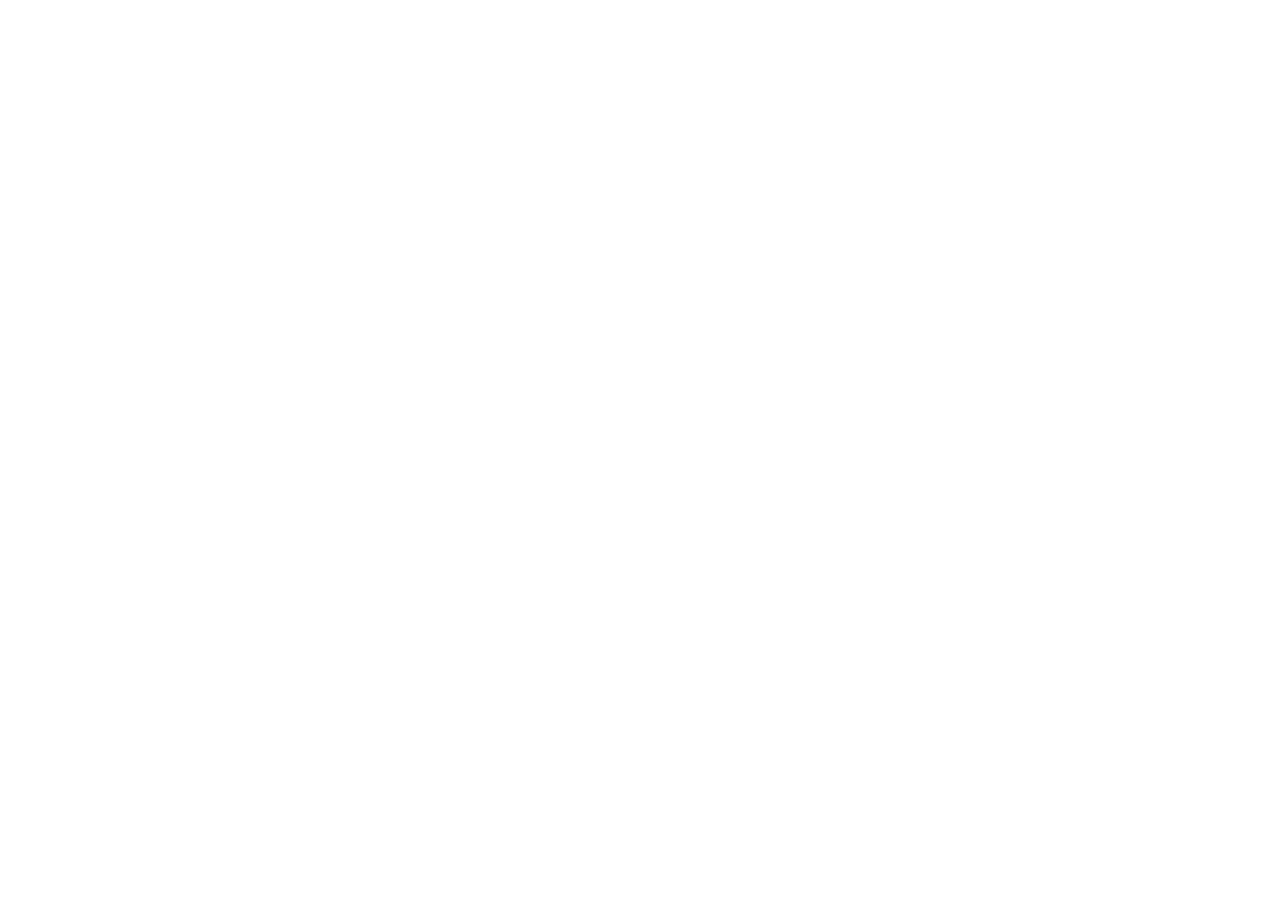
==== login.html @ b2db21ed "更新了文件" ====
<!DOCTYPE html>
<html lang="en">

<head>
    <meta charset="UTF-8">
    <meta http-equiv="X-UA-Compatible" content="IE=edge">
    <meta name="viewport" content="width=device-width, initial-scale=1.0">
    <title>Document</title>
</head>

<body>

</body>

</html>
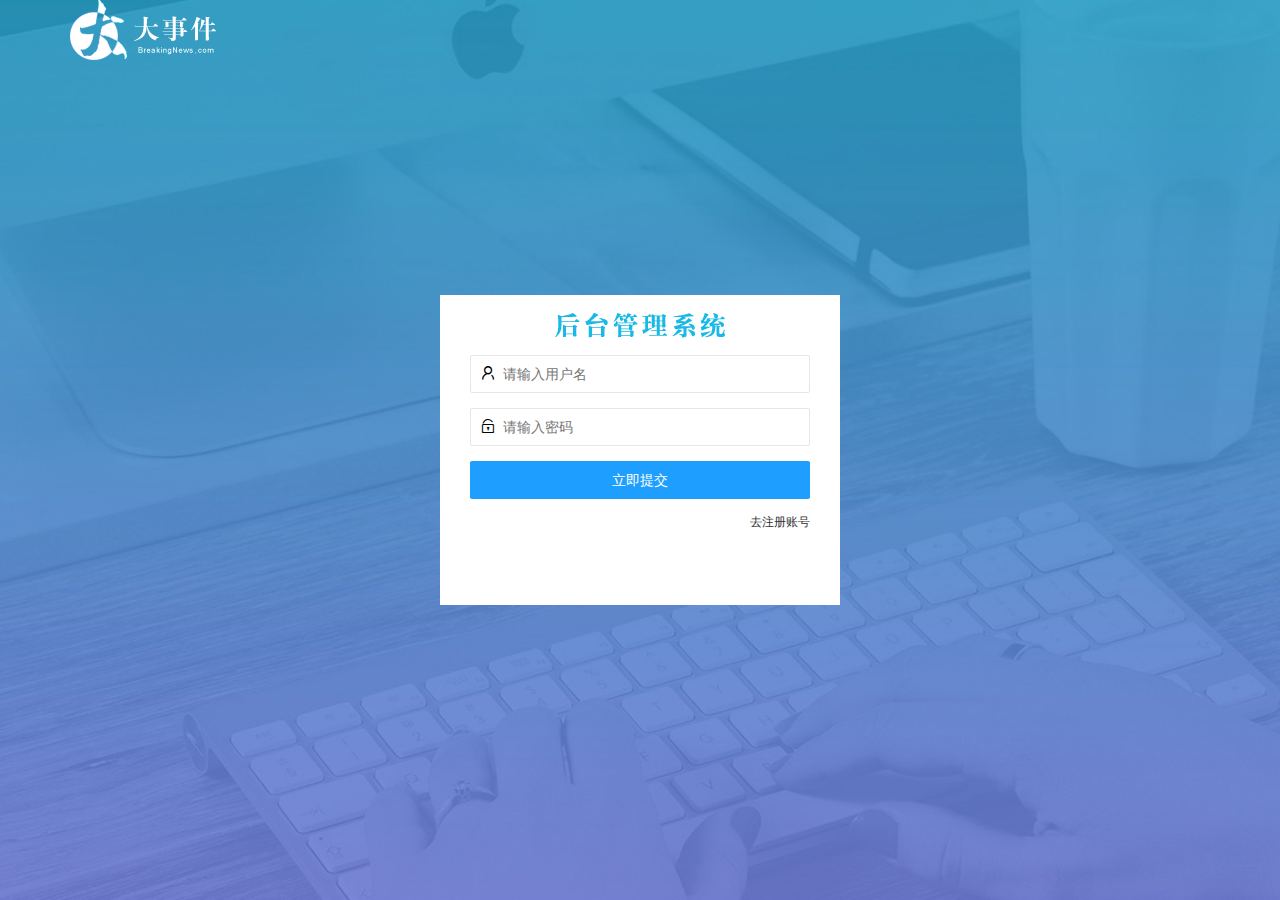
==== commit d5195b22: "update login.html file" ====
--- a/login.html
+++ b/login.html
@@ -5,10 +5,82 @@
     <meta charset="UTF-8">
     <meta http-equiv="X-UA-Compatible" content="IE=edge">
     <meta name="viewport" content="width=device-width, initial-scale=1.0">
-    <title>Document</title>
+    <title>登录界面</title>
+    <link rel="stylesheet" href="/assets/lib/layui/css/layui.css">
+    <link rel="stylesheet" href="/assets/css/login.css">
 </head>
 
+
 <body>
+    <div class="layui-main">
+        <img src="/assets/images/logo.png" alt="" />
+    </div>
+    <div class="loginAndReg">
+        <div class="title-img">
+            <!-- <img src="/assets/images/login_title.png" alt=""> -->
+        </div>
+        <!-- 登录界面 -->
+        <div class="box_login">
+            <form class="layui-form" id="form_login">
+                <div class="layui-form-item">
+                    <i class="layui-icon layui-icon-username"></i>
+                    <input type="text" name="username" required lay-verify="required" placeholder="请输入用户名"
+                        autocomplete="off" class="layui-input">
+                </div>
+                <div class="layui-form-item">
+                    <i class="layui-icon layui-icon-password"></i>
+                    <input type="password" name="password" required lay-verify="required|pwd" placeholder="请输入密码"
+                        autocomplete="off" class="layui-input">
+                </div>
+                <div class="layui-form-item">
+                    <button class="layui-btn layui-btn-fluid layui-btn-normal" lay-submit
+                        lay-filter="formDemo">立即提交</button>
+                </div>
+                <div class="layui-form-item link">
+                    <a href="javascript:;" class="link_reg" id='linkReg'>去注册账号</a>
+                </div>
+            </form>
+
+        </div>
+
+
+        <!-- 注册界面 -->
+        <div class="box_reg">
+            <form class="layui-form" id="form_reg">
+                <div class="layui-form-item">
+                    <i class="layui-icon layui-icon-username"></i>
+                    <input type="text" name="username" required lay-verify="required" placeholder="请输入用户名"
+                        autocomplete="off" class="layui-input">
+                </div>
+                <div class="layui-form-item">
+                    <i class="layui-icon layui-icon-password"></i>
+                    <input type="password" name="password" required lay-verify="required|pwd" placeholder="请输入新密码"
+                        autocomplete="off" class="layui-input">
+                </div>
+                <div class="layui-form-item">
+                    <i class="layui-icon layui-icon-password"></i>
+                    <input type="password" name="repassword" required lay-verify="required|pwd|repwd"
+                        placeholder="请确认输入的新密码" autocomplete="off" class="layui-input">
+                </div>
+                <div class="layui-form-item">
+                    <button class="layui-btn layui-btn-fluid layui-btn-normal" lay-submit
+                        lay-filter="formDemo">注册</button>
+                </div>
+                <div class="layui-form-item link">
+                    <a href="javascript:;" class="link_login" id='linkLogin'>去登录</a>
+                </div>
+            </form>
+
+        </div>
+    </div>
+
+    <!-- 导入 layui 的js文件 -->
+    <script src="/assets/lib/layui/layui.all.js"></script>
+    <!-- 导入 JQuery.js 文件 -->
+    <script src="/assets/lib/jquery.js"></script>
+    <script src="/assets/js/baseAPI.js"></script>
+    <!-- 导入自定义js文件 -->
+    <script src="/assets/js/login.js"></script>
 
 </body>
 
--- a/assets/lib/layui/css/layui.css
+++ b/assets/lib/layui/css/layui.css
@@ -0,0 +1,2 @@
+/** layui-v2.5.5 MIT License By https://www.layui.com */
+ .layui-inline,img{display:inline-block;vertical-align:middle}h1,h2,h3,h4,h5,h6{font-weight:400}.layui-edge,.layui-header,.layui-inline,.layui-main{position:relative}.layui-body,.layui-edge,.layui-elip{overflow:hidden}.layui-btn,.layui-edge,.layui-inline,img{vertical-align:middle}.layui-btn,.layui-disabled,.layui-icon,.layui-unselect{-moz-user-select:none;-webkit-user-select:none;-ms-user-select:none}.layui-elip,.layui-form-checkbox span,.layui-form-pane .layui-form-label{text-overflow:ellipsis;white-space:nowrap}.layui-breadcrumb,.layui-tree-btnGroup{visibility:hidden}blockquote,body,button,dd,div,dl,dt,form,h1,h2,h3,h4,h5,h6,input,li,ol,p,pre,td,textarea,th,ul{margin:0;padding:0;-webkit-tap-highlight-color:rgba(0,0,0,0)}a:active,a:hover{outline:0}img{border:none}li{list-style:none}table{border-collapse:collapse;border-spacing:0}h4,h5,h6{font-size:100%}button,input,optgroup,option,select,textarea{font-family:inherit;font-size:inherit;font-style:inherit;font-weight:inherit;outline:0}pre{white-space:pre-wrap;white-space:-moz-pre-wrap;white-space:-pre-wrap;white-space:-o-pre-wrap;word-wrap:break-word}body{line-height:24px;font:14px Helvetica Neue,Helvetica,PingFang SC,Tahoma,Arial,sans-serif}hr{height:1px;margin:10px 0;border:0;clear:both}a{color:#333;text-decoration:none}a:hover{color:#777}a cite{font-style:normal;*cursor:pointer}.layui-border-box,.layui-border-box *{box-sizing:border-box}.layui-box,.layui-box *{box-sizing:content-box}.layui-clear{clear:both;*zoom:1}.layui-clear:after{content:'\20';clear:both;*zoom:1;display:block;height:0}.layui-inline{*display:inline;*zoom:1}.layui-edge{display:inline-block;width:0;height:0;border-width:6px;border-style:dashed;border-color:transparent}.layui-edge-top{top:-4px;border-bottom-color:#999;border-bottom-style:solid}.layui-edge-right{border-left-color:#999;border-left-style:solid}.layui-edge-bottom{top:2px;border-top-color:#999;border-top-style:solid}.layui-edge-left{border-right-color:#999;border-right-style:solid}.layui-disabled,.layui-disabled:hover{color:#d2d2d2!important;cursor:not-allowed!important}.layui-circle{border-radius:100%}.layui-show{display:block!important}.layui-hide{display:none!important}@font-face{font-family:layui-icon;src:url(../font/iconfont.eot?v=250);src:url(../font/iconfont.eot?v=250#iefix) format('embedded-opentype'),url(../font/iconfont.woff2?v=250) format('woff2'),url(../font/iconfont.woff?v=250) format('woff'),url(../font/iconfont.ttf?v=250) format('truetype'),url(../font/iconfont.svg?v=250#layui-icon) format('svg')}.layui-icon{font-family:layui-icon!important;font-size:16px;font-style:normal;-webkit-font-smoothing:antialiased;-moz-osx-font-smoothing:grayscale}.layui-icon-reply-fill:before{content:"\e611"}.layui-icon-set-fill:before{content:"\e614"}.layui-icon-menu-fill:before{content:"\e60f"}.layui-icon-search:before{content:"\e615"}.layui-icon-share:before{content:"\e641"}.layui-icon-set-sm:before{content:"\e620"}.layui-icon-engine:before{content:"\e628"}.layui-icon-close:before{content:"\1006"}.layui-icon-close-fill:before{content:"\1007"}.layui-icon-chart-screen:before{content:"\e629"}.layui-icon-star:before{content:"\e600"}.layui-icon-circle-dot:before{content:"\e617"}.layui-icon-chat:before{content:"\e606"}.layui-icon-release:before{content:"\e609"}.layui-icon-list:before{content:"\e60a"}.layui-icon-chart:before{content:"\e62c"}.layui-icon-ok-circle:before{content:"\1005"}.layui-icon-layim-theme:before{content:"\e61b"}.layui-icon-table:before{content:"\e62d"}.layui-icon-right:before{content:"\e602"}.layui-icon-left:before{content:"\e603"}.layui-icon-cart-simple:before{content:"\e698"}.layui-icon-face-cry:before{content:"\e69c"}.layui-icon-face-smile:before{content:"\e6af"}.layui-icon-survey:before{content:"\e6b2"}.layui-icon-tree:before{content:"\e62e"}.layui-icon-upload-circle:before{content:"\e62f"}.layui-icon-add-circle:before{content:"\e61f"}.layui-icon-download-circle:before{content:"\e601"}.layui-icon-templeate-1:before{content:"\e630"}.layui-icon-util:before{content:"\e631"}.layui-icon-face-surprised:before{content:"\e664"}.layui-icon-edit:before{content:"\e642"}.layui-icon-speaker:before{content:"\e645"}.layui-icon-down:before{content:"\e61a"}.layui-icon-file:before{content:"\e621"}.layui-icon-layouts:before{content:"\e632"}.layui-icon-rate-half:before{content:"\e6c9"}.layui-icon-add-circle-fine:before{content:"\e608"}.layui-icon-prev-circle:before{content:"\e633"}.layui-icon-read:before{content:"\e705"}.layui-icon-404:before{content:"\e61c"}.layui-icon-carousel:before{content:"\e634"}.layui-icon-help:before{content:"\e607"}.layui-icon-code-circle:before{content:"\e635"}.layui-icon-water:before{content:"\e636"}.layui-icon-username:before{content:"\e66f"}.layui-icon-find-fill:before{content:"\e670"}.layui-icon-about:before{content:"\e60b"}.layui-icon-location:before{content:"\e715"}.layui-icon-up:before{content:"\e619"}.layui-icon-pause:before{content:"\e651"}.layui-icon-date:before{content:"\e637"}.layui-icon-layim-uploadfile:before{content:"\e61d"}.layui-icon-delete:before{content:"\e640"}.layui-icon-play:before{content:"\e652"}.layui-icon-top:before{content:"\e604"}.layui-icon-friends:before{content:"\e612"}.layui-icon-refresh-3:before{content:"\e9aa"}.layui-icon-ok:before{content:"\e605"}.layui-icon-layer:before{content:"\e638"}.layui-icon-face-smile-fine:before{content:"\e60c"}.layui-icon-dollar:before{content:"\e659"}.layui-icon-group:before{content:"\e613"}.layui-icon-layim-download:before{content:"\e61e"}.layui-icon-picture-fine:before{content:"\e60d"}.layui-icon-link:before{content:"\e64c"}.layui-icon-diamond:before{content:"\e735"}.layui-icon-log:before{content:"\e60e"}.layui-icon-rate-solid:before{content:"\e67a"}.layui-icon-fonts-del:before{content:"\e64f"}.layui-icon-unlink:before{content:"\e64d"}.layui-icon-fonts-clear:before{content:"\e639"}.layui-icon-triangle-r:before{content:"\e623"}.layui-icon-circle:before{content:"\e63f"}.layui-icon-radio:before{content:"\e643"}.layui-icon-align-center:before{content:"\e647"}.layui-icon-align-right:before{content:"\e648"}.layui-icon-align-left:before{content:"\e649"}.layui-icon-loading-1:before{content:"\e63e"}.layui-icon-return:before{content:"\e65c"}.layui-icon-fonts-strong:before{content:"\e62b"}.layui-icon-upload:before{content:"\e67c"}.layui-icon-dialogue:before{content:"\e63a"}.layui-icon-video:before{content:"\e6ed"}.layui-icon-headset:before{content:"\e6fc"}.layui-icon-cellphone-fine:before{content:"\e63b"}.layui-icon-add-1:before{content:"\e654"}.layui-icon-face-smile-b:before{content:"\e650"}.layui-icon-fonts-html:before{content:"\e64b"}.layui-icon-form:before{content:"\e63c"}.layui-icon-cart:before{content:"\e657"}.layui-icon-camera-fill:before{content:"\e65d"}.layui-icon-tabs:before{content:"\e62a"}.layui-icon-fonts-code:before{content:"\e64e"}.layui-icon-fire:before{content:"\e756"}.layui-icon-set:before{content:"\e716"}.layui-icon-fonts-u:before{content:"\e646"}.layui-icon-triangle-d:before{content:"\e625"}.layui-icon-tips:before{content:"\e702"}.layui-icon-picture:before{content:"\e64a"}.layui-icon-more-vertical:before{content:"\e671"}.layui-icon-flag:before{content:"\e66c"}.layui-icon-loading:before{content:"\e63d"}.layui-icon-fonts-i:before{content:"\e644"}.layui-icon-refresh-1:before{content:"\e666"}.layui-icon-rmb:before{content:"\e65e"}.layui-icon-home:before{content:"\e68e"}.layui-icon-user:before{content:"\e770"}.layui-icon-notice:before{content:"\e667"}.layui-icon-login-weibo:before{content:"\e675"}.layui-icon-voice:before{content:"\e688"}.layui-icon-upload-drag:before{content:"\e681"}.layui-icon-login-qq:before{content:"\e676"}.layui-icon-snowflake:before{content:"\e6b1"}.layui-icon-file-b:before{content:"\e655"}.layui-icon-template:before{content:"\e663"}.layui-icon-auz:before{content:"\e672"}.layui-icon-console:before{content:"\e665"}.layui-icon-app:before{content:"\e653"}.layui-icon-prev:before{content:"\e65a"}.layui-icon-website:before{content:"\e7ae"}.layui-icon-next:before{content:"\e65b"}.layui-icon-component:before{content:"\e857"}.layui-icon-more:before{content:"\e65f"}.layui-icon-login-wechat:before{content:"\e677"}.layui-icon-shrink-right:before{content:"\e668"}.layui-icon-spread-left:before{content:"\e66b"}.layui-icon-camera:before{content:"\e660"}.layui-icon-note:before{content:"\e66e"}.layui-icon-refresh:before{content:"\e669"}.layui-icon-female:before{content:"\e661"}.layui-icon-male:before{content:"\e662"}.layui-icon-password:before{content:"\e673"}.layui-icon-senior:before{content:"\e674"}.layui-icon-theme:before{content:"\e66a"}.layui-icon-tread:before{content:"\e6c5"}.layui-icon-praise:before{content:"\e6c6"}.layui-icon-star-fill:before{content:"\e658"}.layui-icon-rate:before{content:"\e67b"}.layui-icon-template-1:before{content:"\e656"}.layui-icon-vercode:before{content:"\e679"}.layui-icon-cellphone:before{content:"\e678"}.layui-icon-screen-full:before{content:"\e622"}.layui-icon-screen-restore:before{content:"\e758"}.layui-icon-cols:before{content:"\e610"}.layui-icon-export:before{content:"\e67d"}.layui-icon-print:before{content:"\e66d"}.layui-icon-slider:before{content:"\e714"}.layui-icon-addition:before{content:"\e624"}.layui-icon-subtraction:before{content:"\e67e"}.layui-icon-service:before{content:"\e626"}.layui-icon-transfer:before{content:"\e691"}.layui-main{width:1140px;margin:0 auto}.layui-header{z-index:1000;height:60px}.layui-header a:hover{transition:all .5s;-webkit-transition:all .5s}.layui-side{position:fixed;left:0;top:0;bottom:0;z-index:999;width:200px;overflow-x:hidden}.layui-side-scroll{position:relative;width:220px;height:100%;overflow-x:hidden}.layui-body{position:absolute;left:200px;right:0;top:0;bottom:0;z-index:998;width:auto;overflow-y:auto;box-sizing:border-box}.layui-layout-body{overflow:hidden}.layui-layout-admin .layui-header{background-color:#23262E}.layui-layout-admin .layui-side{top:60px;width:200px;overflow-x:hidden}.layui-layout-admin .layui-body{position:fixed;top:60px;bottom:44px}.layui-layout-admin .layui-main{width:auto;margin:0 15px}.layui-layout-admin .layui-footer{position:fixed;left:200px;right:0;bottom:0;height:44px;line-height:44px;padding:0 15px;background-color:#eee}.layui-layout-admin .layui-logo{position:absolute;left:0;top:0;width:200px;height:100%;line-height:60px;text-align:center;color:#009688;font-size:16px}.layui-layout-admin .layui-header .layui-nav{background:0 0}.layui-layout-left{position:absolute!important;left:200px;top:0}.layui-layout-right{position:absolute!important;right:0;top:0}.layui-container{position:relative;margin:0 auto;padding:0 15px;box-sizing:border-box}.layui-fluid{position:relative;margin:0 auto;padding:0 15px}.layui-row:after,.layui-row:before{content:'';display:block;clear:both}.layui-col-lg1,.layui-col-lg10,.layui-col-lg11,.layui-col-lg12,.layui-col-lg2,.layui-col-lg3,.layui-col-lg4,.layui-col-lg5,.layui-col-lg6,.layui-col-lg7,.layui-col-lg8,.layui-col-lg9,.layui-col-md1,.layui-col-md10,.layui-col-md11,.layui-col-md12,.layui-col-md2,.layui-col-md3,.layui-col-md4,.layui-col-md5,.layui-col-md6,.layui-col-md7,.layui-col-md8,.layui-col-md9,.layui-col-sm1,.layui-col-sm10,.layui-col-sm11,.layui-col-sm12,.layui-col-sm2,.layui-col-sm3,.layui-col-sm4,.layui-col-sm5,.layui-col-sm6,.layui-col-sm7,.layui-col-sm8,.layui-col-sm9,.layui-col-xs1,.layui-col-xs10,.layui-col-xs11,.layui-col-xs12,.layui-col-xs2,.layui-col-xs3,.layui-col-xs4,.layui-col-xs5,.layui-col-xs6,.layui-col-xs7,.layui-col-xs8,.layui-col-xs9{position:relative;display:block;box-sizing:border-box}.layui-col-xs1,.layui-col-xs10,.layui-col-xs11,.layui-col-xs12,.layui-col-xs2,.layui-col-xs3,.layui-col-xs4,.layui-col-xs5,.layui-col-xs6,.layui-col-xs7,.layui-col-xs8,.layui-col-xs9{float:left}.layui-col-xs1{width:8.33333333%}.layui-col-xs2{width:16.66666667%}.layui-col-xs3{width:25%}.layui-col-xs4{width:33.33333333%}.layui-col-xs5{width:41.66666667%}.layui-col-xs6{width:50%}.layui-col-xs7{width:58.33333333%}.layui-col-xs8{width:66.66666667%}.layui-col-xs9{width:75%}.layui-col-xs10{width:83.33333333%}.layui-col-xs11{width:91.66666667%}.layui-col-xs12{width:100%}.layui-col-xs-offset1{margin-left:8.33333333%}.layui-col-xs-offset2{margin-left:16.66666667%}.layui-col-xs-offset3{margin-left:25%}.layui-col-xs-offset4{margin-left:33.33333333%}.layui-col-xs-offset5{margin-left:41.66666667%}.layui-col-xs-offset6{margin-left:50%}.layui-col-xs-offset7{margin-left:58.33333333%}.layui-col-xs-offset8{margin-left:66.66666667%}.layui-col-xs-offset9{margin-left:75%}.layui-col-xs-offset10{margin-left:83.33333333%}.layui-col-xs-offset11{margin-left:91.66666667%}.layui-col-xs-offset12{margin-left:100%}@media screen and (max-width:768px){.layui-hide-xs{display:none!important}.layui-show-xs-block{display:block!important}.layui-show-xs-inline{display:inline!important}.layui-show-xs-inline-block{display:inline-block!important}}@media screen and (min-width:768px){.layui-container{width:750px}.layui-hide-sm{display:none!important}.layui-show-sm-block{display:block!important}.layui-show-sm-inline{display:inline!important}.layui-show-sm-inline-block{display:inline-block!important}.layui-col-sm1,.layui-col-sm10,.layui-col-sm11,.layui-col-sm12,.layui-col-sm2,.layui-col-sm3,.layui-col-sm4,.layui-col-sm5,.layui-col-sm6,.layui-col-sm7,.layui-col-sm8,.layui-col-sm9{float:left}.layui-col-sm1{width:8.33333333%}.layui-col-sm2{width:16.66666667%}.layui-col-sm3{width:25%}.layui-col-sm4{width:33.33333333%}.layui-col-sm5{width:41.66666667%}.layui-col-sm6{width:50%}.layui-col-sm7{width:58.33333333%}.layui-col-sm8{width:66.66666667%}.layui-col-sm9{width:75%}.layui-col-sm10{width:83.33333333%}.layui-col-sm11{width:91.66666667%}.layui-col-sm12{width:100%}.layui-col-sm-offset1{margin-left:8.33333333%}.layui-col-sm-offset2{margin-left:16.66666667%}.layui-col-sm-offset3{margin-left:25%}.layui-col-sm-offset4{margin-left:33.33333333%}.layui-col-sm-offset5{margin-left:41.66666667%}.layui-col-sm-offset6{margin-left:50%}.layui-col-sm-offset7{margin-left:58.33333333%}.layui-col-sm-offset8{margin-left:66.66666667%}.layui-col-sm-offset9{margin-left:75%}.layui-col-sm-offset10{margin-left:83.33333333%}.layui-col-sm-offset11{margin-left:91.66666667%}.layui-col-sm-offset12{margin-left:100%}}@media screen and (min-width:992px){.layui-container{width:970px}.layui-hide-md{display:none!important}.layui-show-md-block{display:block!important}.layui-show-md-inline{display:inline!important}.layui-show-md-inline-block{display:inline-block!important}.layui-col-md1,.layui-col-md10,.layui-col-md11,.layui-col-md12,.layui-col-md2,.layui-col-md3,.layui-col-md4,.layui-col-md5,.layui-col-md6,.layui-col-md7,.layui-col-md8,.layui-col-md9{float:left}.layui-col-md1{width:8.33333333%}.layui-col-md2{width:16.66666667%}.layui-col-md3{width:25%}.layui-col-md4{width:33.33333333%}.layui-col-md5{width:41.66666667%}.layui-col-md6{width:50%}.layui-col-md7{width:58.33333333%}.layui-col-md8{width:66.66666667%}.layui-col-md9{width:75%}.layui-col-md10{width:83.33333333%}.layui-col-md11{width:91.66666667%}.layui-col-md12{width:100%}.layui-col-md-offset1{margin-left:8.33333333%}.layui-col-md-offset2{margin-left:16.66666667%}.layui-col-md-offset3{margin-left:25%}.layui-col-md-offset4{margin-left:33.33333333%}.layui-col-md-offset5{margin-left:41.66666667%}.layui-col-md-offset6{margin-left:50%}.layui-col-md-offset7{margin-left:58.33333333%}.layui-col-md-offset8{margin-left:66.66666667%}.layui-col-md-offset9{margin-left:75%}.layui-col-md-offset10{margin-left:83.33333333%}.layui-col-md-offset11{margin-left:91.66666667%}.layui-col-md-offset12{margin-left:100%}}@media screen and (min-width:1200px){.layui-container{width:1170px}.layui-hide-lg{display:none!important}.layui-show-lg-block{display:block!important}.layui-show-lg-inline{display:inline!important}.layui-show-lg-inline-block{display:inline-block!important}.layui-col-lg1,.layui-col-lg10,.layui-col-lg11,.layui-col-lg12,.layui-col-lg2,.layui-col-lg3,.layui-col-lg4,.layui-col-lg5,.layui-col-lg6,.layui-col-lg7,.layui-col-lg8,.layui-col-lg9{float:left}.layui-col-lg1{width:8.33333333%}.layui-col-lg2{width:16.66666667%}.layui-col-lg3{width:25%}.layui-col-lg4{width:33.33333333%}.layui-col-lg5{width:41.66666667%}.layui-col-lg6{width:50%}.layui-col-lg7{width:58.33333333%}.layui-col-lg8{width:66.66666667%}.layui-col-lg9{width:75%}.layui-col-lg10{width:83.33333333%}.layui-col-lg11{width:91.66666667%}.layui-col-lg12{width:100%}.layui-col-lg-offset1{margin-left:8.33333333%}.layui-col-lg-offset2{margin-left:16.66666667%}.layui-col-lg-offset3{margin-left:25%}.layui-col-lg-offset4{margin-left:33.33333333%}.layui-col-lg-offset5{margin-left:41.66666667%}.layui-col-lg-offset6{margin-left:50%}.layui-col-lg-offset7{margin-left:58.33333333%}.layui-col-lg-offset8{margin-left:66.66666667%}.layui-col-lg-offset9{margin-left:75%}.layui-col-lg-offset10{margin-left:83.33333333%}.layui-col-lg-offset11{margin-left:91.66666667%}.layui-col-lg-offset12{margin-left:100%}}.layui-col-space1{margin:-.5px}.layui-col-space1>*{padding:.5px}.layui-col-space3{margin:-1.5px}.layui-col-space3>*{padding:1.5px}.layui-col-space5{margin:-2.5px}.layui-col-space5>*{padding:2.5px}.layui-col-space8{margin:-3.5px}.layui-col-space8>*{padding:3.5px}.layui-col-space10{margin:-5px}.layui-col-space10>*{padding:5px}.layui-col-space12{margin:-6px}.layui-col-space12>*{padding:6px}.layui-col-space15{margin:-7.5px}.layui-col-space15>*{padding:7.5px}.layui-col-space18{margin:-9px}.layui-col-space18>*{padding:9px}.layui-col-space20{margin:-10px}.layui-col-space20>*{padding:10px}.layui-col-space22{margin:-11px}.layui-col-space22>*{padding:11px}.layui-col-space25{margin:-12.5px}.layui-col-space25>*{padding:12.5px}.layui-col-space30{margin:-15px}.layui-col-space30>*{padding:15px}.layui-btn,.layui-input,.layui-select,.layui-textarea,.layui-upload-button{outline:0;-webkit-appearance:none;transition:all .3s;-webkit-transition:all .3s;box-sizing:border-box}.layui-elem-quote{margin-bottom:10px;padding:15px;line-height:22px;border-left:5px solid #009688;border-radius:0 2px 2px 0;background-color:#f2f2f2}.layui-quote-nm{border-style:solid;border-width:1px 1px 1px 5px;background:0 0}.layui-elem-field{margin-bottom:10px;padding:0;border-width:1px;border-style:solid}.layui-elem-field legend{margin-left:20px;padding:0 10px;font-size:20px;font-weight:300}.layui-field-title{margin:10px 0 20px;border-width:1px 0 0}.layui-field-box{padding:10px 15px}.layui-field-title .layui-field-box{padding:10px 0}.layui-progress{position:relative;height:6px;border-radius:20px;background-color:#e2e2e2}.layui-progress-bar{position:absolute;left:0;top:0;width:0;max-width:100%;height:6px;border-radius:20px;text-align:right;background-color:#5FB878;transition:all .3s;-webkit-transition:all .3s}.layui-progress-big,.layui-progress-big .layui-progress-bar{height:18px;line-height:18px}.layui-progress-text{position:relative;top:-20px;line-height:18px;font-size:12px;color:#666}.layui-progress-big .layui-progress-text{position:static;padding:0 10px;color:#fff}.layui-collapse{border-width:1px;border-style:solid;border-radius:2px}.layui-colla-content,.layui-colla-item{border-top-width:1px;border-top-style:solid}.layui-colla-item:first-child{border-top:none}.layui-colla-title{position:relative;height:42px;line-height:42px;padding:0 15px 0 35px;color:#333;background-color:#f2f2f2;cursor:pointer;font-size:14px;overflow:hidden}.layui-colla-content{display:none;padding:10px 15px;line-height:22px;color:#666}.layui-colla-icon{position:absolute;left:15px;top:0;font-size:14px}.layui-card{margin-bottom:15px;border-radius:2px;background-color:#fff;box-shadow:0 1px 2px 0 rgba(0,0,0,.05)}.layui-card:last-child{margin-bottom:0}.layui-card-header{position:relative;height:42px;line-height:42px;padding:0 15px;border-bottom:1px solid #f6f6f6;color:#333;border-radius:2px 2px 0 0;font-size:14px}.layui-bg-black,.layui-bg-blue,.layui-bg-cyan,.layui-bg-green,.layui-bg-orange,.layui-bg-red{color:#fff!important}.layui-card-body{position:relative;padding:10px 15px;line-height:24px}.layui-card-body[pad15]{padding:15px}.layui-card-body[pad20]{padding:20px}.layui-card-body .layui-table{margin:5px 0}.layui-card .layui-tab{margin:0}.layui-panel-window{position:relative;padding:15px;border-radius:0;border-top:5px solid #E6E6E6;background-color:#fff}.layui-auxiliar-moving{position:fixed;left:0;right:0;top:0;bottom:0;width:100%;height:100%;background:0 0;z-index:9999999999}.layui-form-label,.layui-form-mid,.layui-form-select,.layui-input-block,.layui-input-inline,.layui-textarea{position:relative}.layui-bg-red{background-color:#FF5722!important}.layui-bg-orange{background-color:#FFB800!important}.layui-bg-green{background-color:#009688!important}.layui-bg-cyan{background-color:#2F4056!important}.layui-bg-blue{background-color:#1E9FFF!important}.layui-bg-black{background-color:#393D49!important}.layui-bg-gray{background-color:#eee!important;color:#666!important}.layui-badge-rim,.layui-colla-content,.layui-colla-item,.layui-collapse,.layui-elem-field,.layui-form-pane .layui-form-item[pane],.layui-form-pane .layui-form-label,.layui-input,.layui-layedit,.layui-layedit-tool,.layui-quote-nm,.layui-select,.layui-tab-bar,.layui-tab-card,.layui-tab-title,.layui-tab-title .layui-this:after,.layui-textarea{border-color:#e6e6e6}.layui-timeline-item:before,hr{background-color:#e6e6e6}.layui-text{line-height:22px;font-size:14px;color:#666}.layui-text h1,.layui-text h2,.layui-text h3{font-weight:500;color:#333}.layui-text h1{font-size:30px}.layui-text h2{font-size:24px}.layui-text h3{font-size:18px}.layui-text a:not(.layui-btn){color:#01AAED}.layui-text a:not(.layui-btn):hover{text-decoration:underline}.layui-text ul{padding:5px 0 5px 15px}.layui-text ul li{margin-top:5px;list-style-type:disc}.layui-text em,.layui-word-aux{color:#999!important;padding:0 5px!important}.layui-btn{display:inline-block;height:38px;line-height:38px;padding:0 18px;background-color:#009688;color:#fff;white-space:nowrap;text-align:center;font-size:14px;border:none;border-radius:2px;cursor:pointer}.layui-btn:hover{opacity:.8;filter:alpha(opacity=80);color:#fff}.layui-btn:active{opacity:1;filter:alpha(opacity=100)}.layui-btn+.layui-btn{margin-left:10px}.layui-btn-container{font-size:0}.layui-btn-container .layui-btn{margin-right:10px;margin-bottom:10px}.layui-btn-container .layui-btn+.layui-btn{margin-left:0}.layui-table .layui-btn-container .layui-btn{margin-bottom:9px}.layui-btn-radius{border-radius:100px}.layui-btn .layui-icon{margin-right:3px;font-size:18px;vertical-align:bottom;vertical-align:middle\9}.layui-btn-primary{border:1px solid #C9C9C9;background-color:#fff;color:#555}.layui-btn-primary:hover{border-color:#009688;color:#333}.layui-btn-normal{background-color:#1E9FFF}.layui-btn-warm{background-color:#FFB800}.layui-btn-danger{background-color:#FF5722}.layui-btn-checked{background-color:#5FB878}.layui-btn-disabled,.layui-btn-disabled:active,.layui-btn-disabled:hover{border:1px solid #e6e6e6;background-color:#FBFBFB;color:#C9C9C9;cursor:not-allowed;opacity:1}.layui-btn-lg{height:44px;line-height:44px;padding:0 25px;font-size:16px}.layui-btn-sm{height:30px;line-height:30px;padding:0 10px;font-size:12px}.layui-btn-sm i{font-size:16px!important}.layui-btn-xs{height:22px;line-height:22px;padding:0 5px;font-size:12px}.layui-btn-xs i{font-size:14px!important}.layui-btn-group{display:inline-block;vertical-align:middle;font-size:0}.layui-btn-group .layui-btn{margin-left:0!important;margin-right:0!important;border-left:1px solid rgba(255,255,255,.5);border-radius:0}.layui-btn-group .layui-btn-primary{border-left:none}.layui-btn-group .layui-btn-primary:hover{border-color:#C9C9C9;color:#009688}.layui-btn-group .layui-btn:first-child{border-left:none;border-radius:2px 0 0 2px}.layui-btn-group .layui-btn-primary:first-child{border-left:1px solid #c9c9c9}.layui-btn-group .layui-btn:last-child{border-radius:0 2px 2px 0}.layui-btn-group .layui-btn+.layui-btn{margin-left:0}.layui-btn-group+.layui-btn-group{margin-left:10px}.layui-btn-fluid{width:100%}.layui-input,.layui-select,.layui-textarea{height:38px;line-height:1.3;line-height:38px\9;border-width:1px;border-style:solid;background-color:#fff;border-radius:2px}.layui-input::-webkit-input-placeholder,.layui-select::-webkit-input-placeholder,.layui-textarea::-webkit-input-placeholder{line-height:1.3}.layui-input,.layui-textarea{display:block;width:100%;padding-left:10px}.layui-input:hover,.layui-textarea:hover{border-color:#D2D2D2!important}.layui-input:focus,.layui-textarea:focus{border-color:#C9C9C9!important}.layui-textarea{min-height:100px;height:auto;line-height:20px;padding:6px 10px;resize:vertical}.layui-select{padding:0 10px}.layui-form input[type=checkbox],.layui-form input[type=radio],.layui-form select{display:none}.layui-form [lay-ignore]{display:initial}.layui-form-item{margin-bottom:15px;clear:both;*zoom:1}.layui-form-item:after{content:'\20';clear:both;*zoom:1;display:block;height:0}.layui-form-label{float:left;display:block;padding:9px 15px;width:80px;font-weight:400;line-height:20px;text-align:right}.layui-form-label-col{display:block;float:none;padding:9px 0;line-height:20px;text-align:left}.layui-form-item .layui-inline{margin-bottom:5px;margin-right:10px}.layui-input-block{margin-left:110px;min-height:36px}.layui-input-inline{display:inline-block;vertical-align:middle}.layui-form-item .layui-input-inline{float:left;width:190px;margin-right:10px}.layui-form-text .layui-input-inline{width:auto}.layui-form-mid{float:left;display:block;padding:9px 0!important;line-height:20px;margin-right:10px}.layui-form-danger+.layui-form-select .layui-input,.layui-form-danger:focus{border-color:#FF5722!important}.layui-form-select .layui-input{padding-right:30px;cursor:pointer}.layui-form-select .layui-edge{position:absolute;right:10px;top:50%;margin-top:-3px;cursor:pointer;border-width:6px;border-top-color:#c2c2c2;border-top-style:solid;transition:all .3s;-webkit-transition:all .3s}.layui-form-select dl{display:none;position:absolute;left:0;top:42px;padding:5px 0;z-index:899;min-width:100%;border:1px solid #d2d2d2;max-height:300px;overflow-y:auto;background-color:#fff;border-radius:2px;box-shadow:0 2px 4px rgba(0,0,0,.12);box-sizing:border-box}.layui-form-select dl dd,.layui-form-select dl dt{padding:0 10px;line-height:36px;white-space:nowrap;overflow:hidden;text-overflow:ellipsis}.layui-form-select dl dt{font-size:12px;color:#999}.layui-form-select dl dd{cursor:pointer}.layui-form-select dl dd:hover{background-color:#f2f2f2;-webkit-transition:.5s all;transition:.5s all}.layui-form-select .layui-select-group dd{padding-left:20px}.layui-form-select dl dd.layui-select-tips{padding-left:10px!important;color:#999}.layui-form-select dl dd.layui-this{background-color:#5FB878;color:#fff}.layui-form-checkbox,.layui-form-select dl dd.layui-disabled{background-color:#fff}.layui-form-selected dl{display:block}.layui-form-checkbox,.layui-form-checkbox *,.layui-form-switch{display:inline-block;vertical-align:middle}.layui-form-selected .layui-edge{margin-top:-9px;-webkit-transform:rotate(180deg);transform:rotate(180deg);margin-top:-3px\9}:root .layui-form-selected .layui-edge{margin-top:-9px\0/IE9}.layui-form-selectup dl{top:auto;bottom:42px}.layui-select-none{margin:5px 0;text-align:center;color:#999}.layui-select-disabled .layui-disabled{border-color:#eee!important}.layui-select-disabled .layui-edge{border-top-color:#d2d2d2}.layui-form-checkbox{position:relative;height:30px;line-height:30px;margin-right:10px;padding-right:30px;cursor:pointer;font-size:0;-webkit-transition:.1s linear;transition:.1s linear;box-sizing:border-box}.layui-form-checkbox span{padding:0 10px;height:100%;font-size:14px;border-radius:2px 0 0 2px;background-color:#d2d2d2;color:#fff;overflow:hidden}.layui-form-checkbox:hover span{background-color:#c2c2c2}.layui-form-checkbox i{position:absolute;right:0;top:0;width:30px;height:28px;border:1px solid #d2d2d2;border-left:none;border-radius:0 2px 2px 0;color:#fff;font-size:20px;text-align:center}.layui-form-checkbox:hover i{border-color:#c2c2c2;color:#c2c2c2}.layui-form-checked,.layui-form-checked:hover{border-color:#5FB878}.layui-form-checked span,.layui-form-checked:hover span{background-color:#5FB878}.layui-form-checked i,.layui-form-checked:hover i{color:#5FB878}.layui-form-item .layui-form-checkbox{margin-top:4px}.layui-form-checkbox[lay-skin=primary]{height:auto!important;line-height:normal!important;min-width:18px;min-height:18px;border:none!important;margin-right:0;padding-left:28px;padding-right:0;background:0 0}.layui-form-checkbox[lay-skin=primary] span{padding-left:0;padding-right:15px;line-height:18px;background:0 0;color:#666}.layui-form-checkbox[lay-skin=primary] i{right:auto;left:0;width:16px;height:16px;line-height:16px;border:1px solid #d2d2d2;font-size:12px;border-radius:2px;background-color:#fff;-webkit-transition:.1s linear;transition:.1s linear}.layui-form-checkbox[lay-skin=primary]:hover i{border-color:#5FB878;color:#fff}.layui-form-checked[lay-skin=primary] i{border-color:#5FB878!important;background-color:#5FB878;color:#fff}.layui-checkbox-disbaled[lay-skin=primary] span{background:0 0!important;color:#c2c2c2}.layui-checkbox-disbaled[lay-skin=primary]:hover i{border-color:#d2d2d2}.layui-form-item .layui-form-checkbox[lay-skin=primary]{margin-top:10px}.layui-form-switch{position:relative;height:22px;line-height:22px;min-width:35px;padding:0 5px;margin-top:8px;border:1px solid #d2d2d2;border-radius:20px;cursor:pointer;background-color:#fff;-webkit-transition:.1s linear;transition:.1s linear}.layui-form-switch i{position:absolute;left:5px;top:3px;width:16px;height:16px;border-radius:20px;background-color:#d2d2d2;-webkit-transition:.1s linear;transition:.1s linear}.layui-form-switch em{position:relative;top:0;width:25px;margin-left:21px;padding:0!important;text-align:center!important;color:#999!important;font-style:normal!important;font-size:12px}.layui-form-onswitch{border-color:#5FB878;background-color:#5FB878}.layui-checkbox-disbaled,.layui-checkbox-disbaled i{border-color:#e2e2e2!important}.layui-form-onswitch i{left:100%;margin-left:-21px;background-color:#fff}.layui-form-onswitch em{margin-left:5px;margin-right:21px;color:#fff!important}.layui-checkbox-disbaled span{background-color:#e2e2e2!important}.layui-checkbox-disbaled:hover i{color:#fff!important}[lay-radio]{display:none}.layui-form-radio,.layui-form-radio *{display:inline-block;vertical-align:middle}.layui-form-radio{line-height:28px;margin:6px 10px 0 0;padding-right:10px;cursor:pointer;font-size:0}.layui-form-radio *{font-size:14px}.layui-form-radio>i{margin-right:8px;font-size:22px;color:#c2c2c2}.layui-form-radio>i:hover,.layui-form-radioed>i{color:#5FB878}.layui-radio-disbaled>i{color:#e2e2e2!important}.layui-form-pane .layui-form-label{width:110px;padding:8px 15px;height:38px;line-height:20px;border-width:1px;border-style:solid;border-radius:2px 0 0 2px;text-align:center;background-color:#FBFBFB;overflow:hidden;box-sizing:border-box}.layui-form-pane .layui-input-inline{margin-left:-1px}.layui-form-pane .layui-input-block{margin-left:110px;left:-1px}.layui-form-pane .layui-input{border-radius:0 2px 2px 0}.layui-form-pane .layui-form-text .layui-form-label{float:none;width:100%;border-radius:2px;box-sizing:border-box;text-align:left}.layui-form-pane .layui-form-text .layui-input-inline{display:block;margin:0;top:-1px;clear:both}.layui-form-pane .layui-form-text .layui-input-block{margin:0;left:0;top:-1px}.layui-form-pane .layui-form-text .layui-textarea{min-height:100px;border-radius:0 0 2px 2px}.layui-form-pane .layui-form-checkbox{margin:4px 0 4px 10px}.layui-form-pane .layui-form-radio,.layui-form-pane .layui-form-switch{margin-top:6px;margin-left:10px}.layui-form-pane .layui-form-item[pane]{position:relative;border-width:1px;border-style:solid}.layui-form-pane .layui-form-item[pane] .layui-form-label{position:absolute;left:0;top:0;height:100%;border-width:0 1px 0 0}.layui-form-pane .layui-form-item[pane] .layui-input-inline{margin-left:110px}@media screen and (max-width:450px){.layui-form-item .layui-form-label{text-overflow:ellipsis;overflow:hidden;white-space:nowrap}.layui-form-item .layui-inline{display:block;margin-right:0;margin-bottom:20px;clear:both}.layui-form-item .layui-inline:after{content:'\20';clear:both;display:block;height:0}.layui-form-item .layui-input-inline{display:block;float:none;left:-3px;width:auto;margin:0 0 10px 112px}.layui-form-item .layui-input-inline+.layui-form-mid{margin-left:110px;top:-5px;padding:0}.layui-form-item .layui-form-checkbox{margin-right:5px;margin-bottom:5px}}.layui-layedit{border-width:1px;border-style:solid;border-radius:2px}.layui-layedit-tool{padding:3px 5px;border-bottom-width:1px;border-bottom-style:solid;font-size:0}.layedit-tool-fixed{position:fixed;top:0;border-top:1px solid #e2e2e2}.layui-layedit-tool .layedit-tool-mid,.layui-layedit-tool .layui-icon{display:inline-block;vertical-align:middle;text-align:center;font-size:14px}.layui-layedit-tool .layui-icon{position:relative;width:32px;height:30px;line-height:30px;margin:3px 5px;color:#777;cursor:pointer;border-radius:2px}.layui-layedit-tool .layui-icon:hover{color:#393D49}.layui-layedit-tool .layui-icon:active{color:#000}.layui-layedit-tool .layedit-tool-active{background-color:#e2e2e2;color:#000}.layui-layedit-tool .layui-disabled,.layui-layedit-tool .layui-disabled:hover{color:#d2d2d2;cursor:not-allowed}.layui-layedit-tool .layedit-tool-mid{width:1px;height:18px;margin:0 10px;background-color:#d2d2d2}.layedit-tool-html{width:50px!important;font-size:30px!important}.layedit-tool-b,.layedit-tool-code,.layedit-tool-help{font-size:16px!important}.layedit-tool-d,.layedit-tool-face,.layedit-tool-image,.layedit-tool-unlink{font-size:18px!important}.layedit-tool-image input{position:absolute;font-size:0;left:0;top:0;width:100%;height:100%;opacity:.01;filter:Alpha(opacity=1);cursor:pointer}.layui-layedit-iframe iframe{display:block;width:100%}#LAY_layedit_code{overflow:hidden}.layui-laypage{display:inline-block;*display:inline;*zoom:1;vertical-align:middle;margin:10px 0;font-size:0}.layui-laypage>a:first-child,.layui-laypage>a:first-child em{border-radius:2px 0 0 2px}.layui-laypage>a:last-child,.layui-laypage>a:last-child em{border-radius:0 2px 2px 0}.layui-laypage>:first-child{margin-left:0!important}.layui-laypage>:last-child{margin-right:0!important}.layui-laypage a,.layui-laypage button,.layui-laypage input,.layui-laypage select,.layui-laypage span{border:1px solid #e2e2e2}.layui-laypage a,.layui-laypage span{display:inline-block;*display:inline;*zoom:1;vertical-align:middle;padding:0 15px;height:28px;line-height:28px;margin:0 -1px 5px 0;background-color:#fff;color:#333;font-size:12px}.layui-flow-more a *,.layui-laypage input,.layui-table-view select[lay-ignore]{display:inline-block}.layui-laypage a:hover{color:#009688}.layui-laypage em{font-style:normal}.layui-laypage .layui-laypage-spr{color:#999;font-weight:700}.layui-laypage a{text-decoration:none}.layui-laypage .layui-laypage-curr{position:relative}.layui-laypage .layui-laypage-curr em{position:relative;color:#fff}.layui-laypage .layui-laypage-curr .layui-laypage-em{position:absolute;left:-1px;top:-1px;padding:1px;width:100%;height:100%;background-color:#009688}.layui-laypage-em{border-radius:2px}.layui-laypage-next em,.layui-laypage-prev em{font-family:Sim sun;font-size:16px}.layui-laypage .layui-laypage-count,.layui-laypage .layui-laypage-limits,.layui-laypage .layui-laypage-refresh,.layui-laypage .layui-laypage-skip{margin-left:10px;margin-right:10px;padding:0;border:none}.layui-laypage .layui-laypage-limits,.layui-laypage .layui-laypage-refresh{vertical-align:top}.layui-laypage .layui-laypage-refresh i{font-size:18px;cursor:pointer}.layui-laypage select{height:22px;padding:3px;border-radius:2px;cursor:pointer}.layui-laypage .layui-laypage-skip{height:30px;line-height:30px;color:#999}.layui-laypage button,.layui-laypage input{height:30px;line-height:30px;border-radius:2px;vertical-align:top;background-color:#fff;box-sizing:border-box}.layui-laypage input{width:40px;margin:0 10px;padding:0 3px;text-align:center}.layui-laypage input:focus,.layui-laypage select:focus{border-color:#009688!important}.layui-laypage button{margin-left:10px;padding:0 10px;cursor:pointer}.layui-table,.layui-table-view{margin:10px 0}.layui-flow-more{margin:10px 0;text-align:center;color:#999;font-size:14px}.layui-flow-more a{height:32px;line-height:32px}.layui-flow-more a *{vertical-align:top}.layui-flow-more a cite{padding:0 20px;border-radius:3px;background-color:#eee;color:#333;font-style:normal}.layui-flow-more a cite:hover{opacity:.8}.layui-flow-more a i{font-size:30px;color:#737383}.layui-table{width:100%;background-color:#fff;color:#666}.layui-table tr{transition:all .3s;-webkit-transition:all .3s}.layui-table th{text-align:left;font-weight:400}.layui-table tbody tr:hover,.layui-table thead tr,.layui-table-click,.layui-table-header,.layui-table-hover,.layui-table-mend,.layui-table-patch,.layui-table-tool,.layui-table-total,.layui-table-total tr,.layui-table[lay-even] tr:nth-child(even){background-color:#f2f2f2}.layui-table td,.layui-table th,.layui-table-col-set,.layui-table-fixed-r,.layui-table-grid-down,.layui-table-header,.layui-table-page,.layui-table-tips-main,.layui-table-tool,.layui-table-total,.layui-table-view,.layui-table[lay-skin=line],.layui-table[lay-skin=row]{border-width:1px;border-style:solid;border-color:#e6e6e6}.layui-table td,.layui-table th{position:relative;padding:9px 15px;min-height:20px;line-height:20px;font-size:14px}.layui-table[lay-skin=line] td,.layui-table[lay-skin=line] th{border-width:0 0 1px}.layui-table[lay-skin=row] td,.layui-table[lay-skin=row] th{border-width:0 1px 0 0}.layui-table[lay-skin=nob] td,.layui-table[lay-skin=nob] th{border:none}.layui-table img{max-width:100px}.layui-table[lay-size=lg] td,.layui-table[lay-size=lg] th{padding:15px 30px}.layui-table-view .layui-table[lay-size=lg] .layui-table-cell{height:40px;line-height:40px}.layui-table[lay-size=sm] td,.layui-table[lay-size=sm] th{font-size:12px;padding:5px 10px}.layui-table-view .layui-table[lay-size=sm] .layui-table-cell{height:20px;line-height:20px}.layui-table[lay-data]{display:none}.layui-table-box{position:relative;overflow:hidden}.layui-table-view .layui-table{position:relative;width:auto;margin:0}.layui-table-view .layui-table[lay-skin=line]{border-width:0 1px 0 0}.layui-table-view .layui-table[lay-skin=row]{border-width:0 0 1px}.layui-table-view .layui-table td,.layui-table-view .layui-table th{padding:5px 0;border-top:none;border-left:none}.layui-table-view .layui-table th.layui-unselect .layui-table-cell span{cursor:pointer}.layui-table-view .layui-table td{cursor:default}.layui-table-view .layui-table td[data-edit=text]{cursor:text}.layui-table-view .layui-form-checkbox[lay-skin=primary] i{width:18px;height:18px}.layui-table-view .layui-form-radio{line-height:0;padding:0}.layui-table-view .layui-form-radio>i{margin:0;font-size:20px}.layui-table-init{position:absolute;left:0;top:0;width:100%;height:100%;text-align:center;z-index:110}.layui-table-init .layui-icon{position:absolute;left:50%;top:50%;margin:-15px 0 0 -15px;font-size:30px;color:#c2c2c2}.layui-table-header{border-width:0 0 1px;overflow:hidden}.layui-table-header .layui-table{margin-bottom:-1px}.layui-table-tool .layui-inline[lay-event]{position:relative;width:26px;height:26px;padding:5px;line-height:16px;margin-right:10px;text-align:center;color:#333;border:1px solid #ccc;cursor:pointer;-webkit-transition:.5s all;transition:.5s all}.layui-table-tool .layui-inline[lay-event]:hover{border:1px solid #999}.layui-table-tool-temp{padding-right:120px}.layui-table-tool-self{position:absolute;right:17px;top:10px}.layui-table-tool .layui-table-tool-self .layui-inline[lay-event]{margin:0 0 0 10px}.layui-table-tool-panel{position:absolute;top:29px;left:-1px;padding:5px 0;min-width:150px;min-height:40px;border:1px solid #d2d2d2;text-align:left;overflow-y:auto;background-color:#fff;box-shadow:0 2px 4px rgba(0,0,0,.12)}.layui-table-cell,.layui-table-tool-panel li{overflow:hidden;text-overflow:ellipsis;white-space:nowrap}.layui-table-tool-panel li{padding:0 10px;line-height:30px;-webkit-transition:.5s all;transition:.5s all}.layui-table-tool-panel li .layui-form-checkbox[lay-skin=primary]{width:100%;padding-left:28px}.layui-table-tool-panel li:hover{background-color:#f2f2f2}.layui-table-tool-panel li .layui-form-checkbox[lay-skin=primary] i{position:absolute;left:0;top:0}.layui-table-tool-panel li .layui-form-checkbox[lay-skin=primary] span{padding:0}.layui-table-tool .layui-table-tool-self .layui-table-tool-panel{left:auto;right:-1px}.layui-table-col-set{position:absolute;right:0;top:0;width:20px;height:100%;border-width:0 0 0 1px;background-color:#fff}.layui-table-sort{width:10px;height:20px;margin-left:5px;cursor:pointer!important}.layui-table-sort .layui-edge{position:absolute;left:5px;border-width:5px}.layui-table-sort .layui-table-sort-asc{top:3px;border-top:none;border-bottom-style:solid;border-bottom-color:#b2b2b2}.layui-table-sort .layui-table-sort-asc:hover{border-bottom-color:#666}.layui-table-sort .layui-table-sort-desc{bottom:5px;border-bottom:none;border-top-style:solid;border-top-color:#b2b2b2}.layui-table-sort .layui-table-sort-desc:hover{border-top-color:#666}.layui-table-sort[lay-sort=asc] .layui-table-sort-asc{border-bottom-color:#000}.layui-table-sort[lay-sort=desc] .layui-table-sort-desc{border-top-color:#000}.layui-table-cell{height:28px;line-height:28px;padding:0 15px;position:relative;box-sizing:border-box}.layui-table-cell .layui-form-checkbox[lay-skin=primary]{top:-1px;padding:0}.layui-table-cell .layui-table-link{color:#01AAED}.laytable-cell-checkbox,.laytable-cell-numbers,.laytable-cell-radio,.laytable-cell-space{padding:0;text-align:center}.layui-table-body{position:relative;overflow:auto;margin-right:-1px;margin-bottom:-1px}.layui-table-body .layui-none{line-height:26px;padding:15px;text-align:center;color:#999}.layui-table-fixed{position:absolute;left:0;top:0;z-index:101}.layui-table-fixed .layui-table-body{overflow:hidden}.layui-table-fixed-l{box-shadow:0 -1px 8px rgba(0,0,0,.08)}.layui-table-fixed-r{left:auto;right:-1px;border-width:0 0 0 1px;box-shadow:-1px 0 8px rgba(0,0,0,.08)}.layui-table-fixed-r .layui-table-header{position:relative;overflow:visible}.layui-table-mend{position:absolute;right:-49px;top:0;height:100%;width:50px}.layui-table-tool{position:relative;z-index:890;width:100%;min-height:50px;line-height:30px;padding:10px 15px;border-width:0 0 1px}.layui-table-tool .layui-btn-container{margin-bottom:-10px}.layui-table-page,.layui-table-total{border-width:1px 0 0;margin-bottom:-1px;overflow:hidden}.layui-table-page{position:relative;width:100%;padding:7px 7px 0;height:41px;font-size:12px;white-space:nowrap}.layui-table-page>div{height:26px}.layui-table-page .layui-laypage{margin:0}.layui-table-page .layui-laypage a,.layui-table-page .layui-laypage span{height:26px;line-height:26px;margin-bottom:10px;border:none;background:0 0}.layui-table-page .layui-laypage a,.layui-table-page .layui-laypage span.layui-laypage-curr{padding:0 12px}.layui-table-page .layui-laypage span{margin-left:0;padding:0}.layui-table-page .layui-laypage .layui-laypage-prev{margin-left:-7px!important}.layui-table-page .layui-laypage .layui-laypage-curr .layui-laypage-em{left:0;top:0;padding:0}.layui-table-page .layui-laypage button,.layui-table-page .layui-laypage input{height:26px;line-height:26px}.layui-table-page .layui-laypage input{width:40px}.layui-table-page .layui-laypage button{padding:0 10px}.layui-table-page select{height:18px}.layui-table-patch .layui-table-cell{padding:0;width:30px}.layui-table-edit{position:absolute;left:0;top:0;width:100%;height:100%;padding:0 14px 1px;border-radius:0;box-shadow:1px 1px 20px rgba(0,0,0,.15)}.layui-table-edit:focus{border-color:#5FB878!important}select.layui-table-edit{padding:0 0 0 10px;border-color:#C9C9C9}.layui-table-view .layui-form-checkbox,.layui-table-view .layui-form-radio,.layui-table-view .layui-form-switch{top:0;margin:0;box-sizing:content-box}.layui-table-view .layui-form-checkbox{top:-1px;height:26px;line-height:26px}.layui-table-view .layui-form-checkbox i{height:26px}.layui-table-grid .layui-table-cell{overflow:visible}.layui-table-grid-down{position:absolute;top:0;right:0;width:26px;height:100%;padding:5px 0;border-width:0 0 0 1px;text-align:center;background-color:#fff;color:#999;cursor:pointer}.layui-table-grid-down .layui-icon{position:absolute;top:50%;left:50%;margin:-8px 0 0 -8px}.layui-table-grid-down:hover{background-color:#fbfbfb}body .layui-table-tips .layui-layer-content{background:0 0;padding:0;box-shadow:0 1px 6px rgba(0,0,0,.12)}.layui-table-tips-main{margin:-44px 0 0 -1px;max-height:150px;padding:8px 15px;font-size:14px;overflow-y:scroll;background-color:#fff;color:#666}.layui-table-tips-c{position:absolute;right:-3px;top:-13px;width:20px;height:20px;padding:3px;cursor:pointer;background-color:#666;border-radius:50%;color:#fff}.layui-table-tips-c:hover{background-color:#777}.layui-table-tips-c:before{position:relative;right:-2px}.layui-upload-file{display:none!important;opacity:.01;filter:Alpha(opacity=1)}.layui-upload-drag,.layui-upload-form,.layui-upload-wrap{display:inline-block}.layui-upload-list{margin:10px 0}.layui-upload-choose{padding:0 10px;color:#999}.layui-upload-drag{position:relative;padding:30px;border:1px dashed #e2e2e2;background-color:#fff;text-align:center;cursor:pointer;color:#999}.layui-upload-drag .layui-icon{font-size:50px;color:#009688}.layui-upload-drag[lay-over]{border-color:#009688}.layui-upload-iframe{position:absolute;width:0;height:0;border:0;visibility:hidden}.layui-upload-wrap{position:relative;vertical-align:middle}.layui-upload-wrap .layui-upload-file{display:block!important;position:absolute;left:0;top:0;z-index:10;font-size:100px;width:100%;height:100%;opacity:.01;filter:Alpha(opacity=1);cursor:pointer}.layui-transfer-active,.layui-transfer-box{display:inline-block;vertical-align:middle}.layui-transfer-box,.layui-transfer-header,.layui-transfer-search{border-width:0;border-style:solid;border-color:#e6e6e6}.layui-transfer-box{position:relative;border-width:1px;width:200px;height:360px;border-radius:2px;background-color:#fff}.layui-transfer-box .layui-form-checkbox{width:100%;margin:0!important}.layui-transfer-header{height:38px;line-height:38px;padding:0 10px;border-bottom-width:1px}.layui-transfer-search{position:relative;padding:10px;border-bottom-width:1px}.layui-transfer-search .layui-input{height:32px;padding-left:30px;font-size:12px}.layui-transfer-search .layui-icon-search{position:absolute;left:20px;top:50%;margin-top:-8px;color:#666}.layui-transfer-active{margin:0 15px}.layui-transfer-active .layui-btn{display:block;margin:0;padding:0 15px;background-color:#5FB878;border-color:#5FB878;color:#fff}.layui-transfer-active .layui-btn-disabled{background-color:#FBFBFB;border-color:#e6e6e6;color:#C9C9C9}.layui-transfer-active .layui-btn:first-child{margin-bottom:15px}.layui-transfer-active .layui-btn .layui-icon{margin:0;font-size:14px!important}.layui-transfer-data{padding:5px 0;overflow:auto}.layui-transfer-data li{height:32px;line-height:32px;padding:0 10px}.layui-transfer-data li:hover{background-color:#f2f2f2;transition:.5s all}.layui-transfer-data .layui-none{padding:15px 10px;text-align:center;color:#999}.layui-nav{position:relative;padding:0 20px;background-color:#393D49;color:#fff;border-radius:2px;font-size:0;box-sizing:border-box}.layui-nav *{font-size:14px}.layui-nav .layui-nav-item{position:relative;display:inline-block;*display:inline;*zoom:1;vertical-align:middle;line-height:60px}.layui-nav .layui-nav-item a{display:block;padding:0 20px;color:#fff;color:rgba(255,255,255,.7);transition:all .3s;-webkit-transition:all .3s}.layui-nav .layui-this:after,.layui-nav-bar,.layui-nav-tree .layui-nav-itemed:after{position:absolute;left:0;top:0;width:0;height:5px;background-color:#5FB878;transition:all .2s;-webkit-transition:all .2s}.layui-nav-bar{z-index:1000}.layui-nav .layui-nav-item a:hover,.layui-nav .layui-this a{color:#fff}.layui-nav .layui-this:after{content:'';top:auto;bottom:0;width:100%}.layui-nav-img{width:30px;height:30px;margin-right:10px;border-radius:50%}.layui-nav .layui-nav-more{content:'';width:0;height:0;border-style:solid dashed dashed;border-color:#fff transparent transparent;overflow:hidden;cursor:pointer;transition:all .2s;-webkit-transition:all .2s;position:absolute;top:50%;right:3px;margin-top:-3px;border-width:6px;border-top-color:rgba(255,255,255,.7)}.layui-nav .layui-nav-mored,.layui-nav-itemed>a .layui-nav-more{margin-top:-9px;border-style:dashed dashed solid;border-color:transparent transparent #fff}.layui-nav-child{display:none;position:absolute;left:0;top:65px;min-width:100%;line-height:36px;padding:5px 0;box-shadow:0 2px 4px rgba(0,0,0,.12);border:1px solid #d2d2d2;background-color:#fff;z-index:100;border-radius:2px;white-space:nowrap}.layui-nav .layui-nav-child a{color:#333}.layui-nav .layui-nav-child a:hover{background-color:#f2f2f2;color:#000}.layui-nav-child dd{position:relative}.layui-nav .layui-nav-child dd.layui-this a,.layui-nav-child dd.layui-this{background-color:#5FB878;color:#fff}.layui-nav-child dd.layui-this:after{display:none}.layui-nav-tree{width:200px;padding:0}.layui-nav-tree .layui-nav-item{display:block;width:100%;line-height:45px}.layui-nav-tree .layui-nav-item a{position:relative;height:45px;line-height:45px;text-overflow:ellipsis;overflow:hidden;white-space:nowrap}.layui-nav-tree .layui-nav-item a:hover{background-color:#4E5465}.layui-nav-tree .layui-nav-bar{width:5px;height:0;background-color:#009688}.layui-nav-tree .layui-nav-child dd.layui-this,.layui-nav-tree .layui-nav-child dd.layui-this a,.layui-nav-tree .layui-this,.layui-nav-tree .layui-this>a,.layui-nav-tree .layui-this>a:hover{background-color:#009688;color:#fff}.layui-nav-tree .layui-this:after{display:none}.layui-nav-itemed>a,.layui-nav-tree .layui-nav-title a,.layui-nav-tree .layui-nav-title a:hover{color:#fff!important}.layui-nav-tree .layui-nav-child{position:relative;z-index:0;top:0;border:none;box-shadow:none}.layui-nav-tree .layui-nav-child a{height:40px;line-height:40px;color:#fff;color:rgba(255,255,255,.7)}.layui-nav-tree .layui-nav-child,.layui-nav-tree .layui-nav-child a:hover{background:0 0;color:#fff}.layui-nav-tree .layui-nav-more{right:10px}.layui-nav-itemed>.layui-nav-child{display:block;padding:0;background-color:rgba(0,0,0,.3)!important}.layui-nav-itemed>.layui-nav-child>.layui-this>.layui-nav-child{display:block}.layui-nav-side{position:fixed;top:0;bottom:0;left:0;overflow-x:hidden;z-index:999}.layui-bg-blue .layui-nav-bar,.layui-bg-blue .layui-nav-itemed:after,.layui-bg-blue .layui-this:after{background-color:#93D1FF}.layui-bg-blue .layui-nav-child dd.layui-this{background-color:#1E9FFF}.layui-bg-blue .layui-nav-itemed>a,.layui-nav-tree.layui-bg-blue .layui-nav-title a,.layui-nav-tree.layui-bg-blue .layui-nav-title a:hover{background-color:#007DDB!important}.layui-breadcrumb{font-size:0}.layui-breadcrumb>*{font-size:14px}.layui-breadcrumb a{color:#999!important}.layui-breadcrumb a:hover{color:#5FB878!important}.layui-breadcrumb a cite{color:#666;font-style:normal}.layui-breadcrumb span[lay-separator]{margin:0 10px;color:#999}.layui-tab{margin:10px 0;text-align:left!important}.layui-tab[overflow]>.layui-tab-title{overflow:hidden}.layui-tab-title{position:relative;left:0;height:40px;white-space:nowrap;font-size:0;border-bottom-width:1px;border-bottom-style:solid;transition:all .2s;-webkit-transition:all .2s}.layui-tab-title li{display:inline-block;*display:inline;*zoom:1;vertical-align:middle;font-size:14px;transition:all .2s;-webkit-transition:all .2s;position:relative;line-height:40px;min-width:65px;padding:0 15px;text-align:center;cursor:pointer}.layui-tab-title li a{display:block}.layui-tab-title .layui-this{color:#000}.layui-tab-title .layui-this:after{position:absolute;left:0;top:0;content:'';width:100%;height:41px;border-width:1px;border-style:solid;border-bottom-color:#fff;border-radius:2px 2px 0 0;box-sizing:border-box;pointer-events:none}.layui-tab-bar{position:absolute;right:0;top:0;z-index:10;width:30px;height:39px;line-height:39px;border-width:1px;border-style:solid;border-radius:2px;text-align:center;background-color:#fff;cursor:pointer}.layui-tab-bar .layui-icon{position:relative;display:inline-block;top:3px;transition:all .3s;-webkit-transition:all .3s}.layui-tab-item{display:none}.layui-tab-more{padding-right:30px;height:auto!important;white-space:normal!important}.layui-tab-more li.layui-this:after{border-bottom-color:#e2e2e2;border-radius:2px}.layui-tab-more .layui-tab-bar .layui-icon{top:-2px;top:3px\9;-webkit-transform:rotate(180deg);transform:rotate(180deg)}:root .layui-tab-more .layui-tab-bar .layui-icon{top:-2px\0/IE9}.layui-tab-content{padding:10px}.layui-tab-title li .layui-tab-close{position:relative;display:inline-block;width:18px;height:18px;line-height:20px;margin-left:8px;top:1px;text-align:center;font-size:14px;color:#c2c2c2;transition:all .2s;-webkit-transition:all .2s}.layui-tab-title li .layui-tab-close:hover{border-radius:2px;background-color:#FF5722;color:#fff}.layui-tab-brief>.layui-tab-title .layui-this{color:#009688}.layui-tab-brief>.layui-tab-more li.layui-this:after,.layui-tab-brief>.layui-tab-title .layui-this:after{border:none;border-radius:0;border-bottom:2px solid #5FB878}.layui-tab-brief[overflow]>.layui-tab-title .layui-this:after{top:-1px}.layui-tab-card{border-width:1px;border-style:solid;border-radius:2px;box-shadow:0 2px 5px 0 rgba(0,0,0,.1)}.layui-tab-card>.layui-tab-title{background-color:#f2f2f2}.layui-tab-card>.layui-tab-title li{margin-right:-1px;margin-left:-1px}.layui-tab-card>.layui-tab-title .layui-this{background-color:#fff}.layui-tab-card>.layui-tab-title .layui-this:after{border-top:none;border-width:1px;border-bottom-color:#fff}.layui-tab-card>.layui-tab-title .layui-tab-bar{height:40px;line-height:40px;border-radius:0;border-top:none;border-right:none}.layui-tab-card>.layui-tab-more .layui-this{background:0 0;color:#5FB878}.layui-tab-card>.layui-tab-more .layui-this:after{border:none}.layui-timeline{padding-left:5px}.layui-timeline-item{position:relative;padding-bottom:20px}.layui-timeline-axis{position:absolute;left:-5px;top:0;z-index:10;width:20px;height:20px;line-height:20px;background-color:#fff;color:#5FB878;border-radius:50%;text-align:center;cursor:pointer}.layui-timeline-axis:hover{color:#FF5722}.layui-timeline-item:before{content:'';position:absolute;left:5px;top:0;z-index:0;width:1px;height:100%}.layui-timeline-item:last-child:before{display:none}.layui-timeline-item:first-child:before{display:block}.layui-timeline-content{padding-left:25px}.layui-timeline-title{position:relative;margin-bottom:10px}.layui-badge,.layui-badge-dot,.layui-badge-rim{position:relative;display:inline-block;padding:0 6px;font-size:12px;text-align:center;background-color:#FF5722;color:#fff;border-radius:2px}.layui-badge{height:18px;line-height:18px}.layui-badge-dot{width:8px;height:8px;padding:0;border-radius:50%}.layui-badge-rim{height:18px;line-height:18px;border-width:1px;border-style:solid;background-color:#fff;color:#666}.layui-btn .layui-badge,.layui-btn .layui-badge-dot{margin-left:5px}.layui-nav .layui-badge,.layui-nav .layui-badge-dot{position:absolute;top:50%;margin:-8px 6px 0}.layui-tab-title .layui-badge,.layui-tab-title .layui-badge-dot{left:5px;top:-2px}.layui-carousel{position:relative;left:0;top:0;background-color:#f8f8f8}.layui-carousel>[carousel-item]{position:relative;width:100%;height:100%;overflow:hidden}.layui-carousel>[carousel-item]:before{position:absolute;content:'\e63d';left:50%;top:50%;width:100px;line-height:20px;margin:-10px 0 0 -50px;text-align:center;color:#c2c2c2;font-family:layui-icon!important;font-size:30px;font-style:normal;-webkit-font-smoothing:antialiased;-moz-osx-font-smoothing:grayscale}.layui-carousel>[carousel-item]>*{display:none;position:absolute;left:0;top:0;width:100%;height:100%;background-color:#f8f8f8;transition-duration:.3s;-webkit-transition-duration:.3s}.layui-carousel-updown>*{-webkit-transition:.3s ease-in-out up;transition:.3s ease-in-out up}.layui-carousel-arrow{display:none\9;opacity:0;position:absolute;left:10px;top:50%;margin-top:-18px;width:36px;height:36px;line-height:36px;text-align:center;font-size:20px;border:0;border-radius:50%;background-color:rgba(0,0,0,.2);color:#fff;-webkit-transition-duration:.3s;transition-duration:.3s;cursor:pointer}.layui-carousel-arrow[lay-type=add]{left:auto!important;right:10px}.layui-carousel:hover .layui-carousel-arrow[lay-type=add],.layui-carousel[lay-arrow=always] .layui-carousel-arrow[lay-type=add]{right:20px}.layui-carousel[lay-arrow=always] .layui-carousel-arrow{opacity:1;left:20px}.layui-carousel[lay-arrow=none] .layui-carousel-arrow{display:none}.layui-carousel-arrow:hover,.layui-carousel-ind ul:hover{background-color:rgba(0,0,0,.35)}.layui-carousel:hover .layui-carousel-arrow{display:block\9;opacity:1;left:20px}.layui-carousel-ind{position:relative;top:-35px;width:100%;line-height:0!important;text-align:center;font-size:0}.layui-carousel[lay-indicator=outside]{margin-bottom:30px}.layui-carousel[lay-indicator=outside] .layui-carousel-ind{top:10px}.layui-carousel[lay-indicator=outside] .layui-carousel-ind ul{background-color:rgba(0,0,0,.5)}.layui-carousel[lay-indicator=none] .layui-carousel-ind{display:none}.layui-carousel-ind ul{display:inline-block;padding:5px;background-color:rgba(0,0,0,.2);border-radius:10px;-webkit-transition-duration:.3s;transition-duration:.3s}.layui-carousel-ind li{display:inline-block;width:10px;height:10px;margin:0 3px;font-size:14px;background-color:#e2e2e2;background-color:rgba(255,255,255,.5);border-radius:50%;cursor:pointer;-webkit-transition-duration:.3s;transition-duration:.3s}.layui-carousel-ind li:hover{background-color:rgba(255,255,255,.7)}.layui-carousel-ind li.layui-this{background-color:#fff}.layui-carousel>[carousel-item]>.layui-carousel-next,.layui-carousel>[carousel-item]>.layui-carousel-prev,.layui-carousel>[carousel-item]>.layui-this{display:block}.layui-carousel>[carousel-item]>.layui-this{left:0}.layui-carousel>[carousel-item]>.layui-carousel-prev{left:-100%}.layui-carousel>[carousel-item]>.layui-carousel-next{left:100%}.layui-carousel>[carousel-item]>.layui-carousel-next.layui-carousel-left,.layui-carousel>[carousel-item]>.layui-carousel-prev.layui-carousel-right{left:0}.layui-carousel>[carousel-item]>.layui-this.layui-carousel-left{left:-100%}.layui-carousel>[carousel-item]>.layui-this.layui-carousel-right{left:100%}.layui-carousel[lay-anim=updown] .layui-carousel-arrow{left:50%!important;top:20px;margin:0 0 0 -18px}.layui-carousel[lay-anim=updown]>[carousel-item]>*,.layui-carousel[lay-anim=fade]>[carousel-item]>*{left:0!important}.layui-carousel[lay-anim=updown] .layui-carousel-arrow[lay-type=add]{top:auto!important;bottom:20px}.layui-carousel[lay-anim=updown] .layui-carousel-ind{position:absolute;top:50%;right:20px;width:auto;height:auto}.layui-carousel[lay-anim=updown] .layui-carousel-ind ul{padding:3px 5px}.layui-carousel[lay-anim=updown] .layui-carousel-ind li{display:block;margin:6px 0}.layui-carousel[lay-anim=updown]>[carousel-item]>.layui-this{top:0}.layui-carousel[lay-anim=updown]>[carousel-item]>.layui-carousel-prev{top:-100%}.layui-carousel[lay-anim=updown]>[carousel-item]>.layui-carousel-next{top:100%}.layui-carousel[lay-anim=updown]>[carousel-item]>.layui-carousel-next.layui-carousel-left,.layui-carousel[lay-anim=updown]>[carousel-item]>.layui-carousel-prev.layui-carousel-right{top:0}.layui-carousel[lay-anim=updown]>[carousel-item]>.layui-this.layui-carousel-left{top:-100%}.layui-carousel[lay-anim=updown]>[carousel-item]>.layui-this.layui-carousel-right{top:100%}.layui-carousel[lay-anim=fade]>[carousel-item]>.layui-carousel-next,.layui-carousel[lay-anim=fade]>[carousel-item]>.layui-carousel-prev{opacity:0}.layui-carousel[lay-anim=fade]>[carousel-item]>.layui-carousel-next.layui-carousel-left,.layui-carousel[lay-anim=fade]>[carousel-item]>.layui-carousel-prev.layui-carousel-right{opacity:1}.layui-carousel[lay-anim=fade]>[carousel-item]>.layui-this.layui-carousel-left,.layui-carousel[lay-anim=fade]>[carousel-item]>.layui-this.layui-carousel-right{opacity:0}.layui-fixbar{position:fixed;right:15px;bottom:15px;z-index:999999}.layui-fixbar li{width:50px;height:50px;line-height:50px;margin-bottom:1px;text-align:center;cursor:pointer;font-size:30px;background-color:#9F9F9F;color:#fff;border-radius:2px;opacity:.95}.layui-fixbar li:hover{opacity:.85}.layui-fixbar li:active{opacity:1}.layui-fixbar .layui-fixbar-top{display:none;font-size:40px}body .layui-util-face{border:none;background:0 0}body .layui-util-face .layui-layer-content{padding:0;background-color:#fff;color:#666;box-shadow:none}.layui-util-face .layui-layer-TipsG{display:none}.layui-util-face ul{position:relative;width:372px;padding:10px;border:1px solid #D9D9D9;background-color:#fff;box-shadow:0 0 20px rgba(0,0,0,.2)}.layui-util-face ul li{cursor:pointer;float:left;border:1px solid #e8e8e8;height:22px;width:26px;overflow:hidden;margin:-1px 0 0 -1px;padding:4px 2px;text-align:center}.layui-util-face ul li:hover{position:relative;z-index:2;border:1px solid #eb7350;background:#fff9ec}.layui-code{position:relative;margin:10px 0;padding:15px;line-height:20px;border:1px solid #ddd;border-left-width:6px;background-color:#F2F2F2;color:#333;font-family:Courier New;font-size:12px}.layui-rate,.layui-rate *{display:inline-block;vertical-align:middle}.layui-rate{padding:10px 5px 10px 0;font-size:0}.layui-rate li i.layui-icon{font-size:20px;color:#FFB800;margin-right:5px;transition:all .3s;-webkit-transition:all .3s}.layui-rate li i:hover{cursor:pointer;transform:scale(1.12);-webkit-transform:scale(1.12)}.layui-rate[readonly] li i:hover{cursor:default;transform:scale(1)}.layui-colorpicker{width:26px;height:26px;border:1px solid #e6e6e6;padding:5px;border-radius:2px;line-height:24px;display:inline-block;cursor:pointer;transition:all .3s;-webkit-transition:all .3s}.layui-colorpicker:hover{border-color:#d2d2d2}.layui-colorpicker.layui-colorpicker-lg{width:34px;height:34px;line-height:32px}.layui-colorpicker.layui-colorpicker-sm{width:24px;height:24px;line-height:22px}.layui-colorpicker.layui-colorpicker-xs{width:22px;height:22px;line-height:20px}.layui-colorpicker-trigger-bgcolor{display:block;background:url([data-uri]);border-radius:2px}.layui-colorpicker-trigger-span{display:block;height:100%;box-sizing:border-box;border:1px solid rgba(0,0,0,.15);border-radius:2px;text-align:center}.layui-colorpicker-trigger-i{display:inline-block;color:#FFF;font-size:12px}.layui-colorpicker-trigger-i.layui-icon-close{color:#999}.layui-colorpicker-main{position:absolute;z-index:66666666;width:280px;padding:7px;background:#FFF;border:1px solid #d2d2d2;border-radius:2px;box-shadow:0 2px 4px rgba(0,0,0,.12)}.layui-colorpicker-main-wrapper{height:180px;position:relative}.layui-colorpicker-basis{width:260px;height:100%;position:relative}.layui-colorpicker-basis-white{width:100%;height:100%;position:absolute;top:0;left:0;background:linear-gradient(90deg,#FFF,hsla(0,0%,100%,0))}.layui-colorpicker-basis-black{width:100%;height:100%;position:absolute;top:0;left:0;background:linear-gradient(0deg,#000,transparent)}.layui-colorpicker-basis-cursor{width:10px;height:10px;border:1px solid #FFF;border-radius:50%;position:absolute;top:-3px;right:-3px;cursor:pointer}.layui-colorpicker-side{position:absolute;top:0;right:0;width:12px;height:100%;background:linear-gradient(red,#FF0,#0F0,#0FF,#00F,#F0F,red)}.layui-colorpicker-side-slider{width:100%;height:5px;box-shadow:0 0 1px #888;box-sizing:border-box;background:#FFF;border-radius:1px;border:1px solid #f0f0f0;cursor:pointer;position:absolute;left:0}.layui-colorpicker-main-alpha{display:none;height:12px;margin-top:7px;background:url([data-uri])}.layui-colorpicker-alpha-bgcolor{height:100%;position:relative}.layui-colorpicker-alpha-slider{width:5px;height:100%;box-shadow:0 0 1px #888;box-sizing:border-box;background:#FFF;border-radius:1px;border:1px solid #f0f0f0;cursor:pointer;position:absolute;top:0}.layui-colorpicker-main-pre{padding-top:7px;font-size:0}.layui-colorpicker-pre{width:20px;height:20px;border-radius:2px;display:inline-block;margin-left:6px;margin-bottom:7px;cursor:pointer}.layui-colorpicker-pre:nth-child(11n+1){margin-left:0}.layui-colorpicker-pre-isalpha{background:url([data-uri])}.layui-colorpicker-pre.layui-this{box-shadow:0 0 3px 2px rgba(0,0,0,.15)}.layui-colorpicker-pre>div{height:100%;border-radius:2px}.layui-colorpicker-main-input{text-align:right;padding-top:7px}.layui-colorpicker-main-input .layui-btn-container .layui-btn{margin:0 0 0 10px}.layui-colorpicker-main-input div.layui-inline{float:left;margin-right:10px;font-size:14px}.layui-colorpicker-main-input input.layui-input{width:150px;height:30px;color:#666}.layui-slider{height:4px;background:#e2e2e2;border-radius:3px;position:relative;cursor:pointer}.layui-slider-bar{border-radius:3px;position:absolute;height:100%}.layui-slider-step{position:absolute;top:0;width:4px;height:4px;border-radius:50%;background:#FFF;-webkit-transform:translateX(-50%);transform:translateX(-50%)}.layui-slider-wrap{width:36px;height:36px;position:absolute;top:-16px;-webkit-transform:translateX(-50%);transform:translateX(-50%);z-index:10;text-align:center}.layui-slider-wrap-btn{width:12px;height:12px;border-radius:50%;background:#FFF;display:inline-block;vertical-align:middle;cursor:pointer;transition:.3s}.layui-slider-wrap:after{content:"";height:100%;display:inline-block;vertical-align:middle}.layui-slider-wrap-btn.layui-slider-hover,.layui-slider-wrap-btn:hover{transform:scale(1.2)}.layui-slider-wrap-btn.layui-disabled:hover{transform:scale(1)!important}.layui-slider-tips{position:absolute;top:-42px;z-index:66666666;white-space:nowrap;display:none;-webkit-transform:translateX(-50%);transform:translateX(-50%);color:#FFF;background:#000;border-radius:3px;height:25px;line-height:25px;padding:0 10px}.layui-slider-tips:after{content:'';position:absolute;bottom:-12px;left:50%;margin-left:-6px;width:0;height:0;border-width:6px;border-style:solid;border-color:#000 transparent transparent}.layui-slider-input{width:70px;height:32px;border:1px solid #e6e6e6;border-radius:3px;font-size:16px;line-height:32px;position:absolute;right:0;top:-15px}.layui-slider-input-btn{display:none;position:absolute;top:0;right:0;width:20px;height:100%;border-left:1px solid #d2d2d2}.layui-slider-input-btn i{cursor:pointer;position:absolute;right:0;bottom:0;width:20px;height:50%;font-size:12px;line-height:16px;text-align:center;color:#999}.layui-slider-input-btn i:first-child{top:0;border-bottom:1px solid #d2d2d2}.layui-slider-input-txt{height:100%;font-size:14px}.layui-slider-input-txt input{height:100%;border:none}.layui-slider-input-btn i:hover{color:#009688}.layui-slider-vertical{width:4px;margin-left:34px}.layui-slider-vertical .layui-slider-bar{width:4px}.layui-slider-vertical .layui-slider-step{top:auto;left:0;-webkit-transform:translateY(50%);transform:translateY(50%)}.layui-slider-vertical .layui-slider-wrap{top:auto;left:-16px;-webkit-transform:translateY(50%);transform:translateY(50%)}.layui-slider-vertical .layui-slider-tips{top:auto;left:2px}@media \0screen{.layui-slider-wrap-btn{margin-left:-20px}.layui-slider-vertical .layui-slider-wrap-btn{margin-left:0;margin-bottom:-20px}.layui-slider-vertical .layui-slider-tips{margin-left:-8px}.layui-slider>span{margin-left:8px}}.layui-tree{line-height:22px}.layui-tree .layui-form-checkbox{margin:0!important}.layui-tree-set{width:100%;position:relative}.layui-tree-pack{display:none;padding-left:20px;position:relative}.layui-tree-iconClick,.layui-tree-main{display:inline-block;vertical-align:middle}.layui-tree-line .layui-tree-pack{padding-left:27px}.layui-tree-line .layui-tree-set .layui-tree-set:after{content:'';position:absolute;top:14px;left:-9px;width:17px;height:0;border-top:1px dotted #c0c4cc}.layui-tree-entry{position:relative;padding:3px 0;height:20px;white-space:nowrap}.layui-tree-entry:hover{background-color:#eee}.layui-tree-line .layui-tree-entry:hover{background-color:rgba(0,0,0,0)}.layui-tree-line .layui-tree-entry:hover .layui-tree-txt{color:#999;text-decoration:underline;transition:.3s}.layui-tree-main{cursor:pointer;padding-right:10px}.layui-tree-line .layui-tree-set:before{content:'';position:absolute;top:0;left:-9px;width:0;height:100%;border-left:1px dotted #c0c4cc}.layui-tree-line .layui-tree-set.layui-tree-setLineShort:before{height:13px}.layui-tree-line .layui-tree-set.layui-tree-setHide:before{height:0}.layui-tree-iconClick{position:relative;height:20px;line-height:20px;margin:0 10px;color:#c0c4cc}.layui-tree-icon{height:12px;line-height:12px;width:12px;text-align:center;border:1px solid #c0c4cc}.layui-tree-iconClick .layui-icon{font-size:18px}.layui-tree-icon .layui-icon{font-size:12px;color:#666}.layui-tree-iconArrow{padding:0 5px}.layui-tree-iconArrow:after{content:'';position:absolute;left:4px;top:3px;z-index:100;width:0;height:0;border-width:5px;border-style:solid;border-color:transparent transparent transparent #c0c4cc;transition:.5s}.layui-tree-btnGroup,.layui-tree-editInput{position:relative;vertical-align:middle;display:inline-block}.layui-tree-spread>.layui-tree-entry>.layui-tree-iconClick>.layui-tree-iconArrow:after{transform:rotate(90deg) translate(3px,4px)}.layui-tree-txt{display:inline-block;vertical-align:middle;color:#555}.layui-tree-search{margin-bottom:15px;color:#666}.layui-tree-btnGroup .layui-icon{display:inline-block;vertical-align:middle;padding:0 2px;cursor:pointer}.layui-tree-btnGroup .layui-icon:hover{color:#999;transition:.3s}.layui-tree-entry:hover .layui-tree-btnGroup{visibility:visible}.layui-tree-editInput{height:20px;line-height:20px;padding:0 3px;border:none;background-color:rgba(0,0,0,.05)}.layui-tree-emptyText{text-align:center;color:#999}.layui-anim{-webkit-animation-duration:.3s;animation-duration:.3s;-webkit-animation-fill-mode:both;animation-fill-mode:both}.layui-anim.layui-icon{display:inline-block}.layui-anim-loop{-webkit-animation-iteration-count:infinite;animation-iteration-count:infinite}.layui-trans,.layui-trans a{transition:all .3s;-webkit-transition:all .3s}@-webkit-keyframes layui-rotate{from{-webkit-transform:rotate(0)}to{-webkit-transform:rotate(360deg)}}@keyframes layui-rotate{from{transform:rotate(0)}to{transform:rotate(360deg)}}.layui-anim-rotate{-webkit-animation-name:layui-rotate;animation-name:layui-rotate;-webkit-animation-duration:1s;animation-duration:1s;-webkit-animation-timing-function:linear;animation-timing-function:linear}@-webkit-keyframes layui-up{from{-webkit-transform:translate3d(0,100%,0);opacity:.3}to{-webkit-transform:translate3d(0,0,0);opacity:1}}@keyframes layui-up{from{transform:translate3d(0,100%,0);opacity:.3}to{transform:translate3d(0,0,0);opacity:1}}.layui-anim-up{-webkit-animation-name:layui-up;animation-name:layui-up}@-webkit-keyframes layui-upbit{from{-webkit-transform:translate3d(0,30px,0);opacity:.3}to{-webkit-transform:translate3d(0,0,0);opacity:1}}@keyframes layui-upbit{from{transform:translate3d(0,30px,0);opacity:.3}to{transform:translate3d(0,0,0);opacity:1}}.layui-anim-upbit{-webkit-animation-name:layui-upbit;animation-name:layui-upbit}@-webkit-keyframes layui-scale{0%{opacity:.3;-webkit-transform:scale(.5)}100%{opacity:1;-webkit-transform:scale(1)}}@keyframes layui-scale{0%{opacity:.3;-ms-transform:scale(.5);transform:scale(.5)}100%{opacity:1;-ms-transform:scale(1);transform:scale(1)}}.layui-anim-scale{-webkit-animation-name:layui-scale;animation-name:layui-scale}@-webkit-keyframes layui-scale-spring{0%{opacity:.5;-webkit-transform:scale(.5)}80%{opacity:.8;-webkit-transform:scale(1.1)}100%{opacity:1;-webkit-transform:scale(1)}}@keyframes layui-scale-spring{0%{opacity:.5;transform:scale(.5)}80%{opacity:.8;transform:scale(1.1)}100%{opacity:1;transform:scale(1)}}.layui-anim-scaleSpring{-webkit-animation-name:layui-scale-spring;animation-name:layui-scale-spring}@-webkit-keyframes layui-fadein{0%{opacity:0}100%{opacity:1}}@keyframes layui-fadein{0%{opacity:0}100%{opacity:1}}.layui-anim-fadein{-webkit-animation-name:layui-fadein;animation-name:layui-fadein}@-webkit-keyframes layui-fadeout{0%{opacity:1}100%{opacity:0}}@keyframes layui-fadeout{0%{opacity:1}100%{opacity:0}}.layui-anim-fadeout{-webkit-animation-name:layui-fadeout;animation-name:layui-fadeout}--- a/assets/css/login.css
+++ b/assets/css/login.css
@@ -0,0 +1,54 @@
+html,body{
+    margin: 0;
+    padding: 0;
+    height: 100%;
+    width: 100%;
+    background: url(/assets/images/login_bg.jpg) no-repeat center;
+    background-size: cover;
+}
+
+.loginAndReg{
+    width: 400px;
+    height: 310px;
+    position: absolute;
+    left: 50%;
+    top: 50%;
+    transform: translate(-50%,-50%);
+    background-color: #fff;
+}
+
+.title-img{
+    height: 60px;
+    background: url(/assets/images/login_title.png) no-repeat center;
+}
+
+.box_login,.box_reg{
+    padding:0 30px;
+}
+
+.link{
+    display: flex;
+    justify-content: flex-end;
+}
+
+.link a{
+    font-size: 12px;
+}
+
+.layui-form-item{
+    position: relative;
+}
+
+.layui-icon{
+    position: absolute;
+    top: 10px;
+    left: 10px;
+}
+ 
+.layui-input{
+    padding-left: 32px;
+}
+
+.box_reg{
+    display: none;
+}
